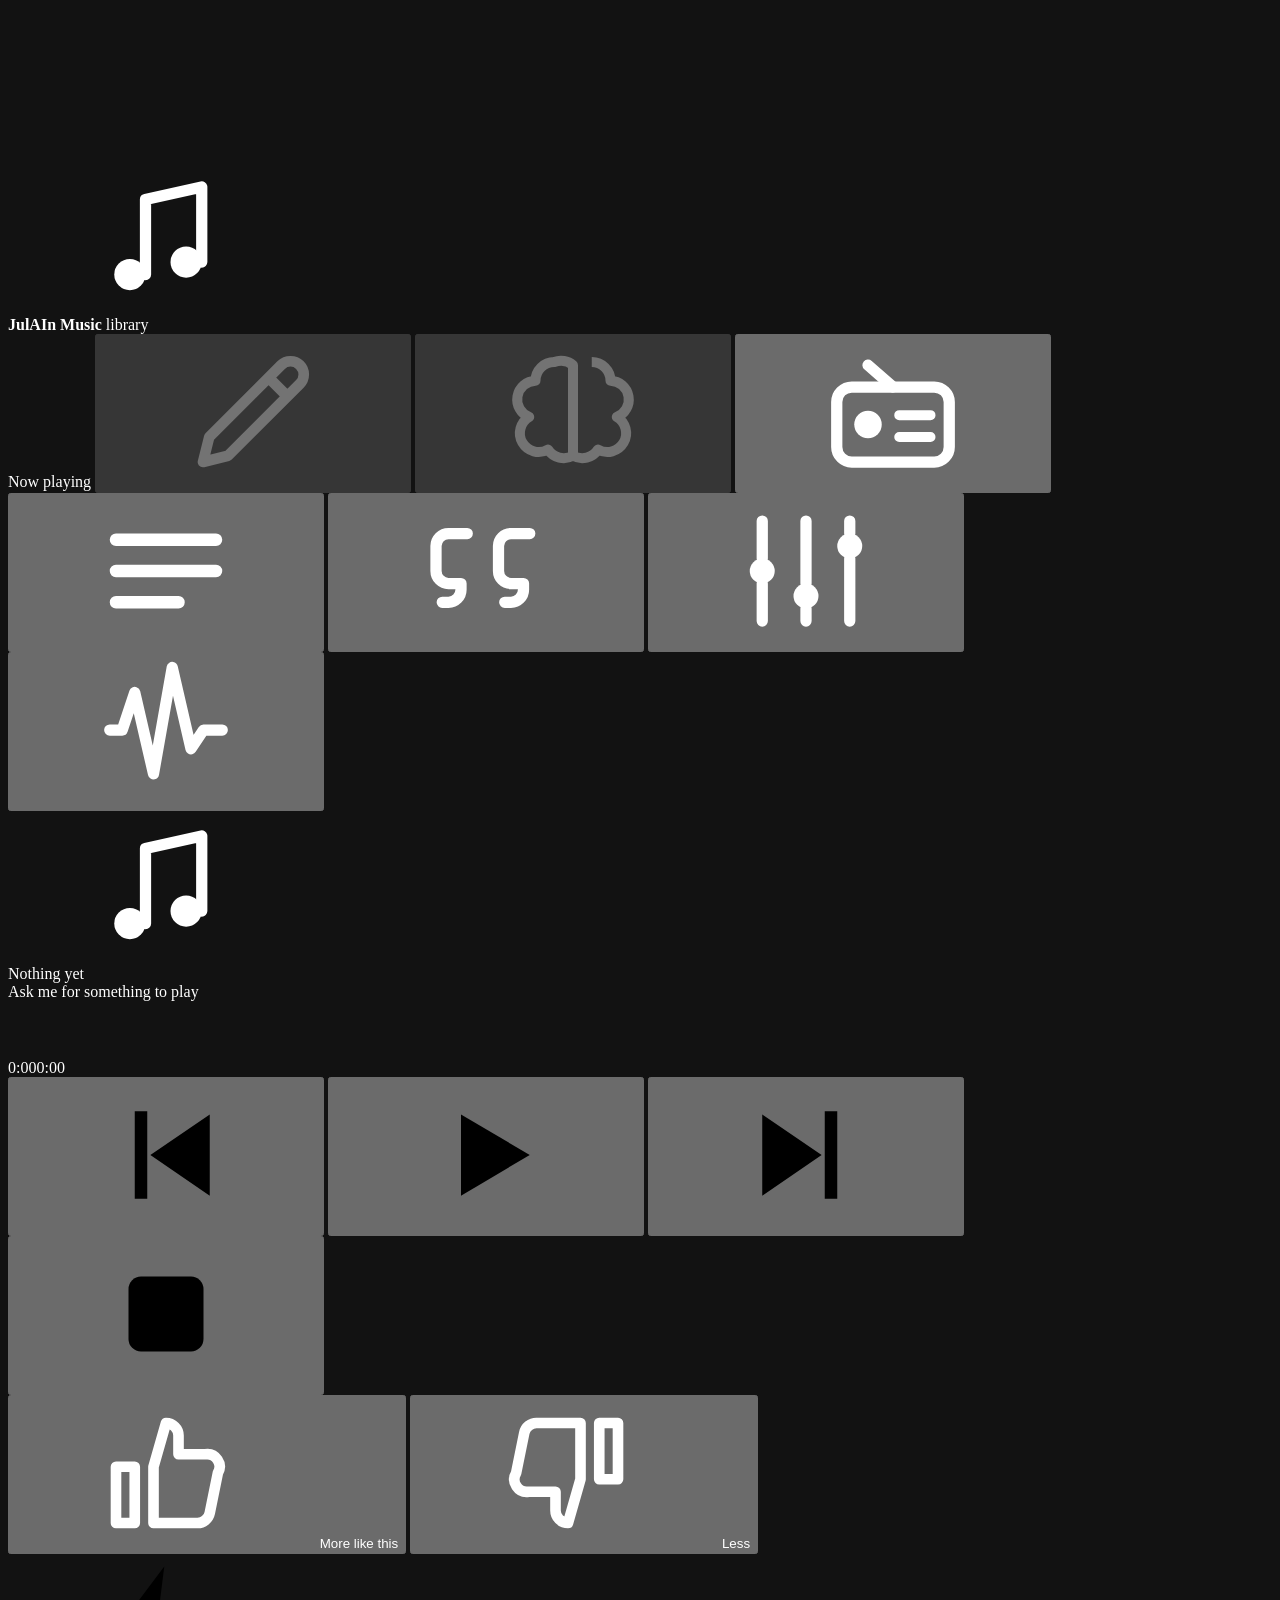
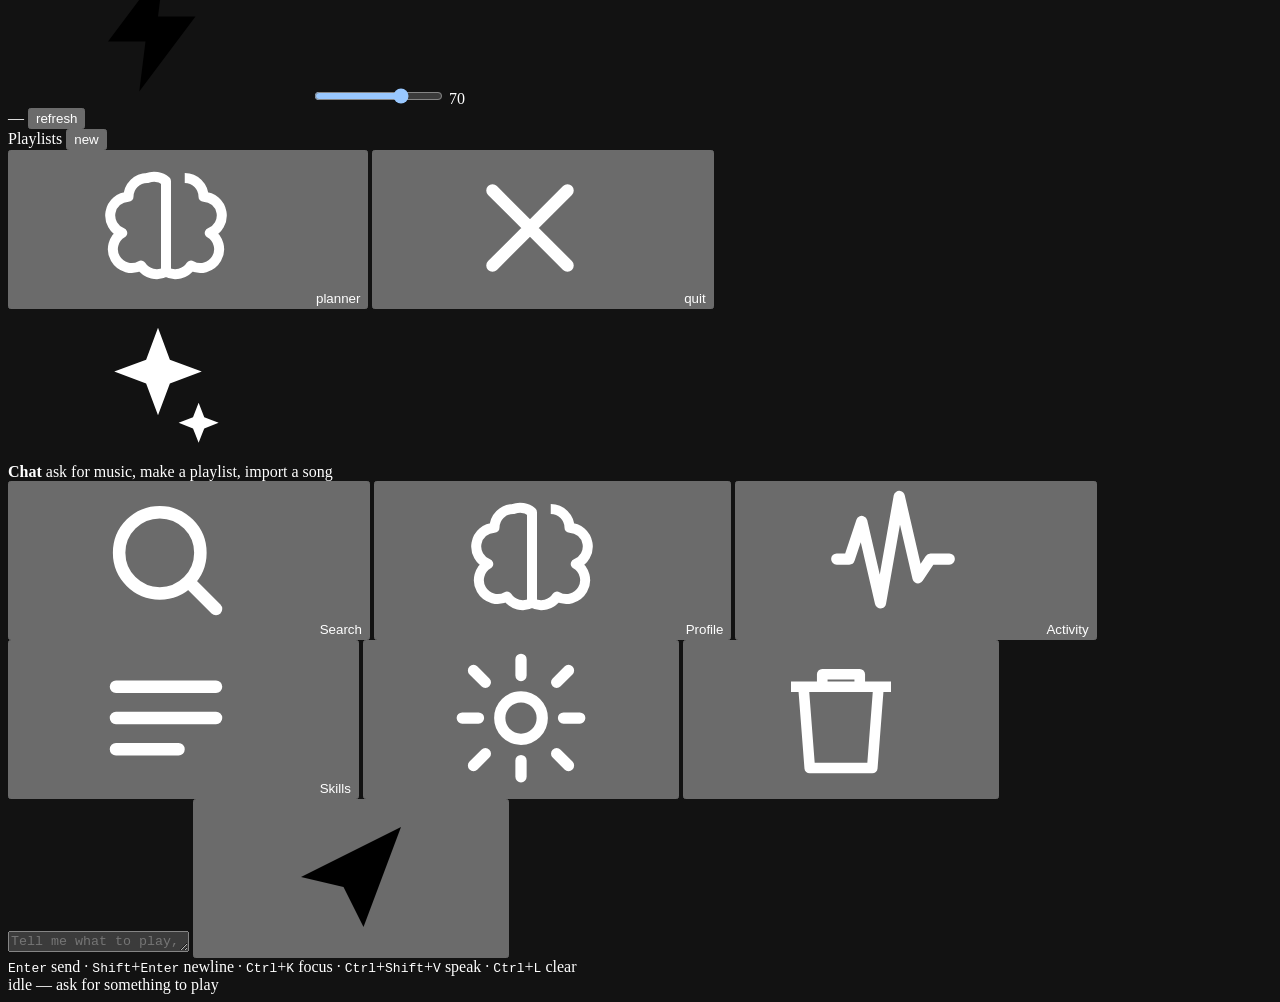
==== lib/chat/webui/index.html @ 4a029807 "JulAIn Music Player The AI-driven, psychoacoustic music player: offline NLU assistant, measured soun" ====
<!DOCTYPE html>
<html lang="en">
<head>
<meta charset="utf-8">
<meta name="viewport" content="width=device-width, initial-scale=1, viewport-fit=cover">
<meta name="chat-token" content="__TOKEN__">
<meta name="color-scheme" content="dark">
<meta name="theme-color" content="#0f1014">
<meta name="description" content="JulAIn Music Player — play, search and shape the music library.">
<title>JulAIn Music Player</title>
<link rel="manifest" href="/manifest.webmanifest?t=__TOKEN__">
<link rel="apple-touch-icon" href="/static/icon-180.png">
<meta name="apple-mobile-web-app-capable" content="yes">
<meta name="apple-mobile-web-app-title" content="JMP">
<meta name="apple-mobile-web-app-status-bar-style" content="black-translucent">
<link rel="stylesheet" href="/static/app.css">
<link rel="icon" href="data:image/svg+xml,%3Csvg xmlns='http://www.w3.org/2000/svg' viewBox='0 0 64 64'%3E%3Crect width='64' height='64' rx='14' fill='%230f1014'/%3E%3Cpath d='M26 44V22l18-4v20' fill='none' stroke='%23a78bfa' stroke-width='4' stroke-linecap='round' stroke-linejoin='round'/%3E%3Ccircle cx='22' cy='45' r='5' fill='%23a78bfa'/%3E%3Ccircle cx='40' cy='39' r='5' fill='%23a78bfa'/%3E%3C/svg%3E">
</head>
<body>

<svg class="sprite" aria-hidden="true" focusable="false">
  <symbol id="i-play" viewBox="0 0 24 24"><path d="M8 5.5v13l11-6.5z"/></symbol>
  <symbol id="i-pause" viewBox="0 0 24 24"><path d="M7 5h4v14H7zM13 5h4v14h-4z"/></symbol>
  <symbol id="i-stop" viewBox="0 0 24 24"><rect x="6" y="6" width="12" height="12" rx="2"/></symbol>
  <symbol id="i-prev" viewBox="0 0 24 24"><path d="M7 5h2v14H7zM19 5.5v13L9.5 12z"/></symbol>
  <symbol id="i-next" viewBox="0 0 24 24"><path d="M15 5h2v14h-2zM5 5.5v13L14.5 12z"/></symbol>
  <symbol id="i-search" viewBox="0 0 24 24"><circle cx="11" cy="11" r="6.5" fill="none" stroke="currentColor" stroke-width="2"/><path d="M16 16l4 4" fill="none" stroke="currentColor" stroke-width="2" stroke-linecap="round"/></symbol>
  <symbol id="i-send" viewBox="0 0 24 24"><path d="M4 12l16-8-6 16-3.2-6.4z"/></symbol>
  <symbol id="i-mic" viewBox="0 0 24 24"><rect x="9" y="3" width="6" height="11" rx="3" fill="none" stroke="currentColor" stroke-width="2"/><path d="M5.5 11a6.5 6.5 0 0 0 13 0M12 17.5V21M9 21h6" fill="none" stroke="currentColor" stroke-width="2" stroke-linecap="round"/></symbol>
  <symbol id="i-plus" viewBox="0 0 24 24"><path d="M12 5v14M5 12h14" fill="none" stroke="currentColor" stroke-width="2" stroke-linecap="round"/></symbol>
  <symbol id="i-import" viewBox="0 0 24 24"><path d="M12 3v11m0 0 4-4m-4 4-4-4M5 17v3h14v-3" fill="none" stroke="currentColor" stroke-width="2" stroke-linecap="round" stroke-linejoin="round"/></symbol>
  <symbol id="i-thumb-up" viewBox="0 0 24 24"><path d="M7 11v9H4v-9zM10 20h7a2 2 0 0 0 2-1.6l1.3-6.4A2 2 0 0 0 18.3 9H14V6a2 2 0 0 0-2-2l-2 7z" fill="none" stroke="currentColor" stroke-width="1.7" stroke-linejoin="round"/></symbol>
  <symbol id="i-thumb-down" viewBox="0 0 24 24"><path d="M17 13V4h3v9zM14 4H7a2 2 0 0 0-2 1.6L3.7 12A2 2 0 0 0 5.7 15H10v3a2 2 0 0 0 2 2l2-7z" fill="none" stroke="currentColor" stroke-width="1.7" stroke-linejoin="round"/></symbol>
  <symbol id="i-sparkle" viewBox="0 0 24 24"><path d="M12 3l1.9 5.1L19 10l-5.1 1.9L12 17l-1.9-5.1L5 10l5.1-1.9zM18.5 15l.9 2.3 2.3.9-2.3.9-.9 2.3-.9-2.3-2.3-.9 2.3-.9z" fill="currentColor"/></symbol>
  <symbol id="i-refresh" viewBox="0 0 24 24"><path d="M19.5 12a7.5 7.5 0 1 1-2.2-5.3M19.5 4v4h-4" fill="none" stroke="currentColor" stroke-width="2" stroke-linecap="round" stroke-linejoin="round"/></symbol>
  <symbol id="i-music" viewBox="0 0 24 24"><path d="M10 18V6l9-2v12" fill="none" stroke="currentColor" stroke-width="1.8" stroke-linecap="round" stroke-linejoin="round"/><circle cx="7.5" cy="18" r="2.5" fill="currentColor"/><circle cx="16.5" cy="16" r="2.5" fill="currentColor"/></symbol>
  <symbol id="i-list" viewBox="0 0 24 24"><path d="M4 7h16M4 12h16M4 17h10" fill="none" stroke="currentColor" stroke-width="2" stroke-linecap="round"/></symbol>
  <symbol id="i-bolt" viewBox="0 0 24 24"><path d="M13 2L4 14h6l-1 8 9-12h-6z"/></symbol>
  <symbol id="i-wave" viewBox="0 0 24 24"><path d="M3 12h2l2-6 3 13 3-17 3 13 2-3h3" fill="none" stroke="currentColor" stroke-width="1.8" stroke-linecap="round" stroke-linejoin="round"/></symbol>
  <symbol id="i-close" viewBox="0 0 24 24"><path d="M6 6l12 12M18 6L6 18" fill="none" stroke="currentColor" stroke-width="2" stroke-linecap="round"/></symbol>
  <symbol id="i-folder" viewBox="0 0 24 24"><path d="M3 7a2 2 0 0 1 2-2h4l2 2h8a2 2 0 0 1 2 2v8a2 2 0 0 1-2 2H5a2 2 0 0 1-2-2z" fill="none" stroke="currentColor" stroke-width="1.7"/></symbol>
  <symbol id="i-gear" viewBox="0 0 24 24"><circle cx="12" cy="12" r="3.4" fill="none" stroke="currentColor" stroke-width="1.8"/><path d="M12 2.6v2.6M12 18.8v2.6M4.4 4.4l1.9 1.9M17.7 17.7l1.9 1.9M2.6 12h2.6M18.8 12h2.6M4.4 19.6l1.9-1.9M17.7 6.3l1.9-1.9" fill="none" stroke="currentColor" stroke-width="1.8" stroke-linecap="round"/></symbol>
  <symbol id="i-sliders" viewBox="0 0 24 24"><path d="M5 4v6M5 14v6M12 4v10M12 18v2M19 4v2M19 10v10" fill="none" stroke="currentColor" stroke-width="1.8" stroke-linecap="round"/><circle cx="5" cy="12" r="2" fill="currentColor"/><circle cx="12" cy="16" r="2" fill="currentColor"/><circle cx="19" cy="8" r="2" fill="currentColor"/></symbol>
  <symbol id="i-brain" viewBox="0 0 24 24"><path d="M9 4a3 3 0 0 0-3 3 3 3 0 0 0-1 5.8A3 3 0 0 0 8 18a3 3 0 0 0 4 1V4.5A3 3 0 0 0 9 4zM15 4a3 3 0 0 1 3 3 3 3 0 0 1 1 5.8A3 3 0 0 1 16 18a3 3 0 0 1-4 1" fill="none" stroke="currentColor" stroke-width="1.6" stroke-linejoin="round"/></symbol>
  <symbol id="i-pencil" viewBox="0 0 24 24"><path d="M4 20l1-4L16.5 4.5a2 2 0 0 1 3 3L8 19zM14.5 6.5l3 3" fill="none" stroke="currentColor" stroke-width="1.7" stroke-linejoin="round"/></symbol>
  <symbol id="i-trash" viewBox="0 0 24 24"><path d="M4 7h16M9 7V5h6v2M6 7l1 13h10l1-13" fill="none" stroke="currentColor" stroke-width="1.7" stroke-linejoin="round"/></symbol>
  <symbol id="i-check" viewBox="0 0 24 24"><path d="M5 12.5l4.5 4.5L19 7" fill="none" stroke="currentColor" stroke-width="2.2" stroke-linecap="round" stroke-linejoin="round"/></symbol>
  <symbol id="i-radio" viewBox="0 0 24 24"><rect x="3" y="8" width="18" height="12" rx="2.4" fill="none" stroke="currentColor" stroke-width="1.8"/><path d="M8 4.5l4 3.5" fill="none" stroke="currentColor" stroke-width="1.8" stroke-linecap="round"/><circle cx="8" cy="14" r="2.2" fill="currentColor"/><path d="M13 12.5h5M13 16h5" fill="none" stroke="currentColor" stroke-width="1.6" stroke-linecap="round"/></symbol>
  <symbol id="i-lrc" viewBox="0 0 24 24"><path d="M6 3h8l5 5v13H6z" fill="none" stroke="currentColor" stroke-width="1.7" stroke-linejoin="round"/><path d="M14 3v5h5" fill="none" stroke="currentColor" stroke-width="1.7" stroke-linejoin="round"/><path d="M9 13h7M9 16.5h5" fill="none" stroke="currentColor" stroke-width="1.6" stroke-linecap="round"/></symbol>
  <symbol id="i-quote" viewBox="0 0 24 24"><path d="M9 6H6a2 2 0 0 0-2 2v4a2 2 0 0 0 2 2h2v1a2 2 0 0 1-2 2H5M19 6h-3a2 2 0 0 0-2 2v4a2 2 0 0 0 2 2h2v1a2 2 0 0 1-2 2h-1" fill="none" stroke="currentColor" stroke-width="1.8" stroke-linecap="round" stroke-linejoin="round"/></symbol>
</svg>

<div class="app" id="app">

  <!-- ------------------------------------------------------------------ -->
  <aside class="sidebar">

    <div class="brand">
      <div class="brand-mark"><svg><use href="#i-music"/></svg></div>
      <div class="brand-text">
        <strong>JulAIn Music</strong>
        <span id="brand-root">library</span>
      </div>
    </div>

    <section class="now" id="now">
      <div class="section-head">
        <span class="label">Now playing</span>
        <span class="section-actions">
          <button class="icon-btn tiny" id="np-tags" type="button" disabled title="Edit the tags and artwork of this track"><svg><use href="#i-pencil"/></svg></button>
          <button class="icon-btn tiny" id="np-facts" type="button" disabled title="Sound properties of this track: net diagram, 12 axes, 31 measurements"><svg><use href="#i-brain"/></svg></button>
          <button class="icon-btn tiny" id="radio-toggle" type="button" aria-pressed="false" title="Radio mode: keep playing tracks that sound like this one"><svg><use href="#i-radio"/></svg></button>
          <button class="icon-btn tiny" id="queue-toggle" type="button" title="Show what plays next: the queue with jump and remove"><svg><use href="#i-list"/></svg></button>
          <button class="icon-btn tiny" id="lyrics-toggle" type="button" title="Show the lyrics of the current song, line by line"><svg><use href="#i-quote"/></svg></button>
          <button class="icon-btn tiny" id="viz-style" title="Visualizer style: bars — click to cycle"><svg><use href="#i-sliders"/></svg></button>
          <button class="icon-btn tiny" id="viz-toggle" title="Turn the visualizer on or off"><svg><use href="#i-wave"/></svg></button>
          <span class="dot" id="np-dot"></span>
        </span>
      </div>

      <div class="np-top">
        <div class="np-cover" id="np-cover"><svg><use href="#i-music"/></svg></div>
        <div class="np-meta">
          <div class="np-title" id="np-title">Nothing yet</div>
          <div class="np-artist" id="np-artist">Ask me for something to play</div>
        </div>
      </div>

      <div class="np-visual">
        <canvas class="np-wave" id="np-wave" height="54" aria-label="Live waveform of the current track"></canvas>
      </div>

      <div class="resume-row" id="np-resume" hidden>
        <button class="resume-play" id="np-resume-play" type="button"
                title="Put the last queue back and jump to where it stopped">
          <svg><use href="#i-play"/></svg>
          <span class="resume-text">
            <span class="resume-label">Continue where you left off</span>
            <span class="resume-what" id="np-resume-what"></span>
          </span>
        </button>
        <button class="icon-btn tiny" id="np-resume-forget" type="button"
                title="Forget that session"><svg><use href="#i-trash"/></svg></button>
      </div>

      <div class="progress" id="np-progress" title="Click to seek">
        <div class="bar" id="np-bar"></div>
      </div>
      <div class="times"><span id="np-time">0:00</span><span id="np-total">0:00</span></div>

      <div class="transport">
        <button class="icon-btn" data-action="prev" title="Previous"><svg><use href="#i-prev"/></svg></button>
        <button class="icon-btn primary" data-action="toggle" id="np-toggle" title="Play / pause"><svg><use href="#i-play"/></svg></button>
        <button class="icon-btn" data-action="next" title="Next"><svg><use href="#i-next"/></svg></button>
        <button class="icon-btn" data-action="stop" title="Stop"><svg><use href="#i-stop"/></svg></button>
      </div>

      <div class="feedback">
        <button class="chip-mini" data-feedback="like"><svg><use href="#i-thumb-up"/></svg> More like this</button>
        <button class="chip-mini" data-feedback="dislike"><svg><use href="#i-thumb-down"/></svg> Less</button>
      </div>

      <div class="volume">
        <svg><use href="#i-bolt"/></svg>
        <input type="range" id="volume" min="0" max="100" value="70" aria-label="Volume">
        <span id="volume-label">70</span>
      </div>
    </section>

    <div class="statsline">
      <span id="stats">—</span>
      <button class="link" id="index-chip" hidden
              title="The library index is being rebuilt — click for the details">indexing…</button>
      <button class="link" id="reload-library" title="Re-read the inventory">refresh</button>
    </div>

    <section class="panel lyrics-panel" id="panel-lyrics" hidden>
      <div class="section-head">
        <span class="label">Lyrics</span>
        <span class="section-actions">
          <span class="lyrics-meta" id="lyrics-meta"></span>
          <button class="lyrics-nudge" id="lyrics-earlier" type="button"
                  title="The lines come too late: show them half a second earlier">−0.5 s</button>
          <button class="lyrics-nudge" id="lyrics-later" type="button"
                  title="The lines come too early: show them half a second later">+0.5 s</button>
          <button class="icon-btn tiny" id="lyrics-export" type="button"
                  title="Write these timed lyrics next to the song as an .lrc file for other players"><svg><use href="#i-lrc"/></svg></button>
          <button class="icon-btn tiny" id="lyrics-transcribe" type="button"
                  title="Transcribe this song locally (Whisper on this machine)"><svg><use href="#i-sparkle"/></svg></button>
          <button class="icon-btn tiny" id="lyrics-next" type="button"
                  title="Transcribe the next 25 songs that have no lyrics yet (the footer chip runs the whole library)"><svg><use href="#i-plus"/></svg></button>
        </span>
      </div>
      <div class="lyrics-lines" id="lyrics-lines"></div>
    </section>

    <section class="panel queue-panel" id="panel-queue" hidden>
      <div class="section-head">
        <span class="label">Up next</span>
        <span class="section-actions">
          <span class="queue-meta" id="queue-meta"></span>
          <button class="icon-btn tiny" id="queue-refresh" type="button"
                  title="Read the queue again"><svg><use href="#i-sparkle"/></svg></button>
        </span>
      </div>
      <div class="queue-own" id="queue-own" hidden>
        <span class="queue-own-name" id="queue-own-name"></span>
        <span class="section-actions">
          <form class="queue-own-form" id="queue-own-form" hidden>
            <input type="text" id="queue-own-input" maxlength="60"
                   placeholder="Playlist name" />
            <button type="submit" class="chip" id="queue-own-keep">Keep</button>
          </form>
          <button class="chip" id="queue-own-save" type="button"
                  title="Keep this ad-hoc queue as a playlist">Save</button>
          <button class="chip" id="queue-own-discard" type="button"
                  title="Remove this ad-hoc queue (the music stays)">Remove</button>
        </span>
      </div>
      <ol class="queue-list" id="queue-list"></ol>
    </section>

    <section class="panel grow" id="panel-playlists">
      <div class="section-head">
        <span class="label">Playlists</span>
        <button class="link" id="new-playlist" title="Create a playlist in the chat">new</button>
      </div>
      <div class="playlist-list" id="playlist-list"></div>
    </section>

    <div class="sidebar-foot">
      <button class="ghost-btn" id="planner-toggle" title="Switch the optional language model">
        <svg><use href="#i-brain"/></svg><span id="planner-label">planner</span>
      </button>
      <button class="ghost-btn" id="quit-btn" title="Stop the local server">
        <svg><use href="#i-close"/></svg> quit
      </button>
    </div>
  </aside>

  <!-- ------------------------------------------------------------------ -->
  <main class="main">

    <header class="topbar">
      <div class="topbar-title">
        <svg><use href="#i-sparkle"/></svg>
        <div>
          <strong>Chat</strong>
          <span id="topbar-sub">ask for music, make a playlist, import a song</span>
        </div>
      </div>
      <div class="topbar-actions">
        <button class="btn" id="btn-search" title="Search the library (Ctrl+F)"><svg><use href="#i-search"/></svg> Search</button>
        <button class="btn" id="btn-psycho" title="Show the properties of the current song as a net diagram"><svg><use href="#i-brain"/></svg> Profile</button>
        <button class="btn" id="btn-activity"><svg><use href="#i-wave"/></svg> Activity</button>
        <button class="btn" id="btn-import" hidden title="Import audio from the optional import module"><svg><use href="#i-import"/></svg> Import</button>
        <button class="btn" id="btn-skills"><svg><use href="#i-list"/></svg> Skills</button>
        <button class="btn icon" id="btn-settings" title="Settings: music folder, sound profile, visualizer"><svg><use href="#i-gear"/></svg></button>
        <button class="btn icon" id="btn-clear" title="Clear the conversation"><svg><use href="#i-trash"/></svg></button>
      </div>
    </header>

    <div class="conn-banner" id="conn-banner" role="status" hidden></div>

    <div class="transcript-wrap">
      <div class="transcript" id="transcript" aria-live="polite"></div>
      <div class="scroll-bottom" id="scroll-bottom" hidden>↓ new messages</div>
    </div>

    <div class="composer-wrap">
      <div class="chips" id="chips"></div>
      <form class="composer" id="composer" autocomplete="off">
        <textarea id="prompt" rows="1" placeholder="Tell me what to play, or ask for a playlist…"
                  aria-label="Message"></textarea>
        <button type="button" class="send mic" id="btn-voice"
                title="Speak a request (Ctrl+Shift+V) — transcribed locally"
                aria-label="Voice input" hidden>
          <svg><use href="#i-mic"/></svg>
        </button>
        <button type="submit" class="send" id="send" title="Send (Enter)">
          <svg><use href="#i-send"/></svg>
        </button>
      </form>
      <div class="hint"><kbd>Enter</kbd> send · <kbd>Shift</kbd>+<kbd>Enter</kbd> newline · <kbd>Ctrl</kbd>+<kbd>K</kbd> focus · <kbd>Ctrl</kbd>+<kbd>Shift</kbd>+<kbd>V</kbd> speak · <kbd>Ctrl</kbd>+<kbd>L</kbd> clear</div>
    </div>

    <footer class="statusbar">
      <span class="status-left" id="status-line">idle — ask for something to play</span>
      <span class="status-right"><span class="work" id="work"></span><span id="status-meta"></span></span>
    </footer>
  </main>
</div>

<!-- -------------------------------------------------------------------- -->
<div class="overlay" id="modal" hidden>
  <div class="modal" role="dialog" aria-modal="true" aria-labelledby="modal-title">
    <header class="modal-head">
      <h2 id="modal-title">Import audio</h2>
      <button class="icon-btn" id="modal-close" title="Close"><svg><use href="#i-close"/></svg></button>
    </header>
    <div class="modal-body" id="modal-body"></div>
  </div>
</div>

<div class="toasts" id="toasts"></div>

<script src="/static/app.js"></script>
</body>
</html>
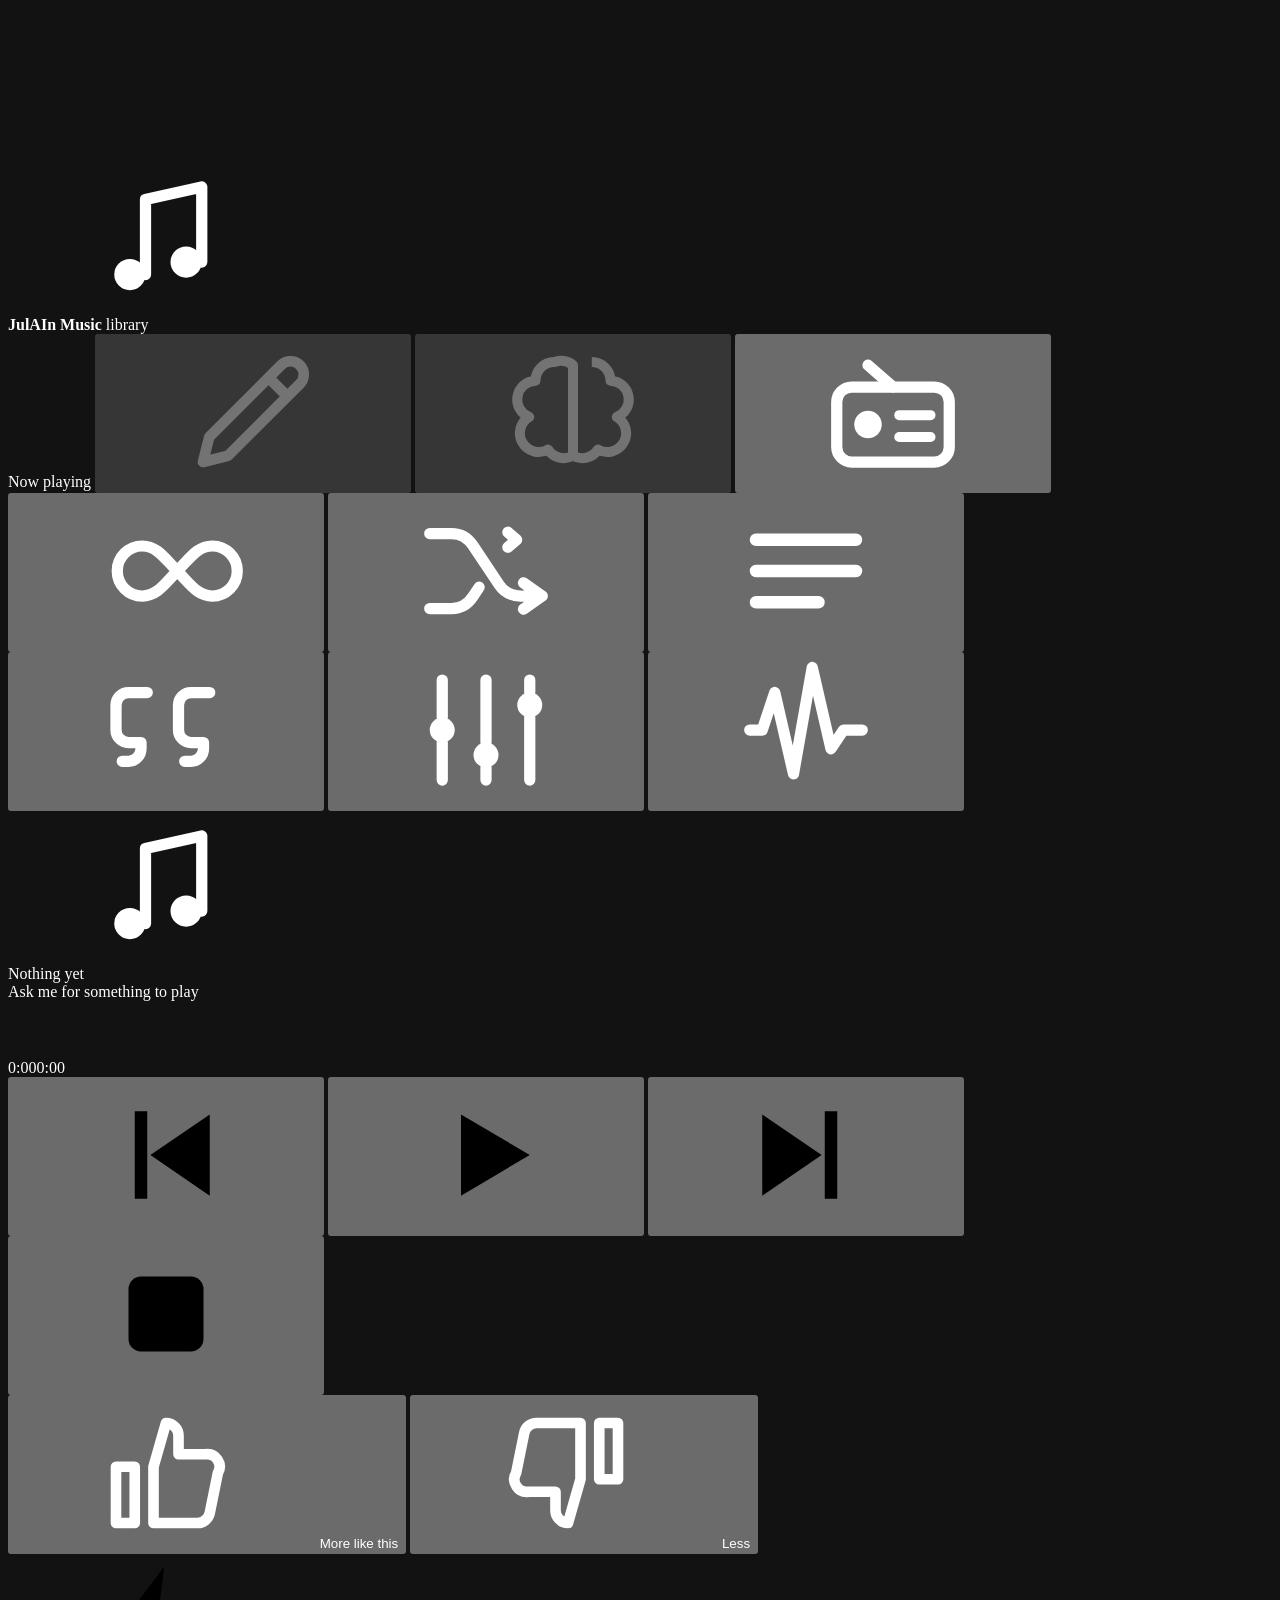
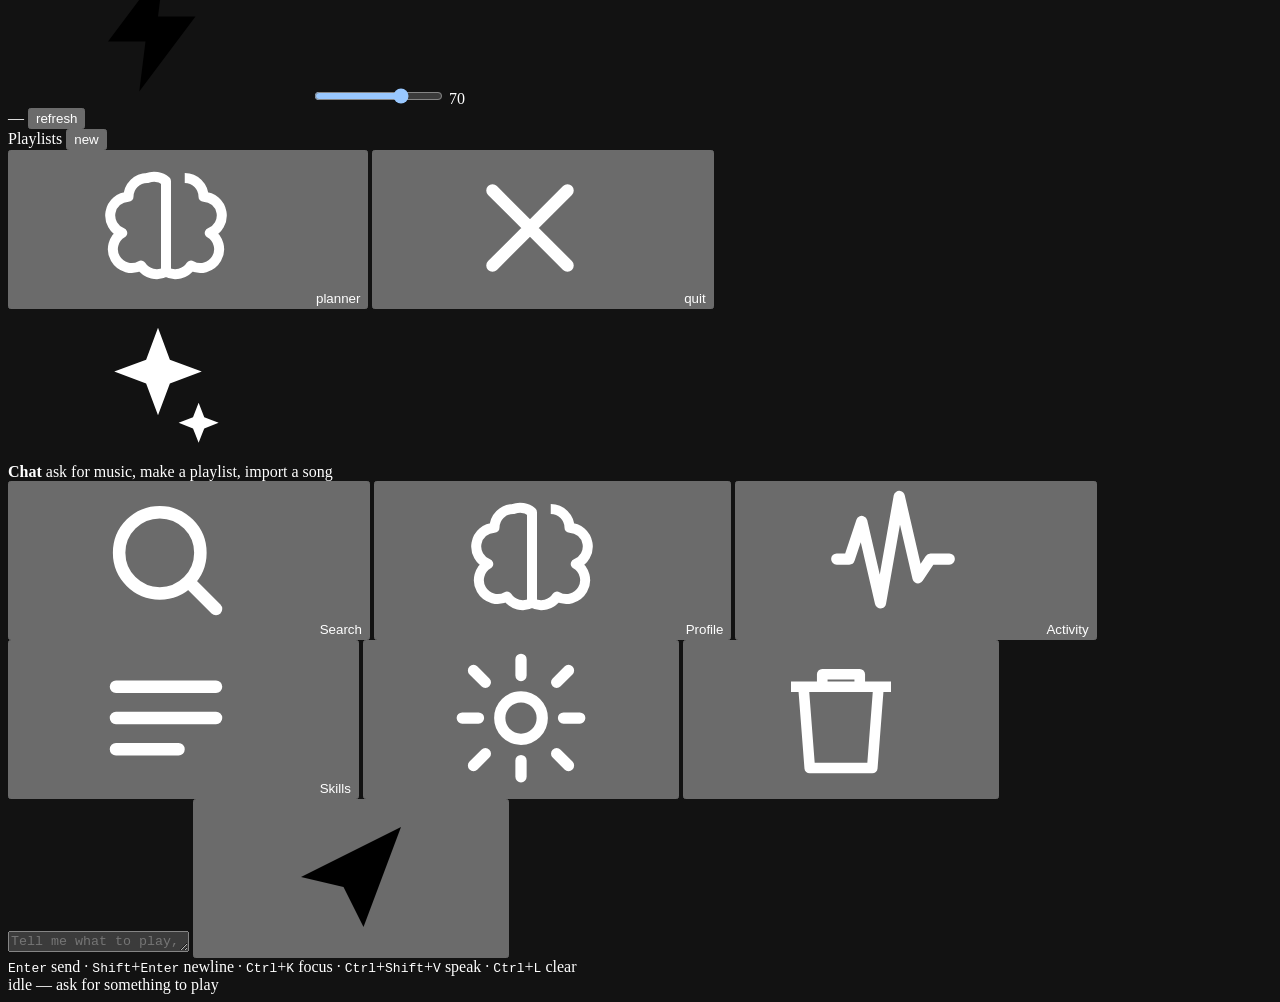
==== commit b0bfd502: "Add endless mode and shuffle mode; fix float transport formatting - endless.py: a queue that grows f" ====
--- a/lib/chat/webui/index.html
+++ b/lib/chat/webui/index.html
@@ -46,6 +46,8 @@
   <symbol id="i-trash" viewBox="0 0 24 24"><path d="M4 7h16M9 7V5h6v2M6 7l1 13h10l1-13" fill="none" stroke="currentColor" stroke-width="1.7" stroke-linejoin="round"/></symbol>
   <symbol id="i-check" viewBox="0 0 24 24"><path d="M5 12.5l4.5 4.5L19 7" fill="none" stroke="currentColor" stroke-width="2.2" stroke-linecap="round" stroke-linejoin="round"/></symbol>
   <symbol id="i-radio" viewBox="0 0 24 24"><rect x="3" y="8" width="18" height="12" rx="2.4" fill="none" stroke="currentColor" stroke-width="1.8"/><path d="M8 4.5l4 3.5" fill="none" stroke="currentColor" stroke-width="1.8" stroke-linecap="round"/><circle cx="8" cy="14" r="2.2" fill="currentColor"/><path d="M13 12.5h5M13 16h5" fill="none" stroke="currentColor" stroke-width="1.6" stroke-linecap="round"/></symbol>
+  <symbol id="i-shuffle" viewBox="0 0 24 24"><path d="M3 6h3.5c1.4 0 2.6.7 3.4 1.9l4.2 6.3c.8 1.2 2 1.8 3.4 1.8H21M3 18h3.5c1.4 0 2.6-.7 3.4-1.9l1-1.5M15.5 5.8l1.4 1.2-1.4 1.2M18 13.9l3 2.1-3 2.1" fill="none" stroke="currentColor" stroke-width="1.8" stroke-linecap="round" stroke-linejoin="round"/></symbol>
+  <symbol id="i-endless" viewBox="0 0 24 24"><path d="M8.2 8a4 4 0 1 0 0 8c2.4 0 3.6-2 5.6-4s3.2-4 5.6-4a4 4 0 1 1 0 8c-2.4 0-3.6-2-5.6-4S10.6 8 8.2 8z" fill="none" stroke="currentColor" stroke-width="1.8" stroke-linecap="round"/></symbol>
   <symbol id="i-lrc" viewBox="0 0 24 24"><path d="M6 3h8l5 5v13H6z" fill="none" stroke="currentColor" stroke-width="1.7" stroke-linejoin="round"/><path d="M14 3v5h5" fill="none" stroke="currentColor" stroke-width="1.7" stroke-linejoin="round"/><path d="M9 13h7M9 16.5h5" fill="none" stroke="currentColor" stroke-width="1.6" stroke-linecap="round"/></symbol>
   <symbol id="i-quote" viewBox="0 0 24 24"><path d="M9 6H6a2 2 0 0 0-2 2v4a2 2 0 0 0 2 2h2v1a2 2 0 0 1-2 2H5M19 6h-3a2 2 0 0 0-2 2v4a2 2 0 0 0 2 2h2v1a2 2 0 0 1-2 2h-1" fill="none" stroke="currentColor" stroke-width="1.8" stroke-linecap="round" stroke-linejoin="round"/></symbol>
 </svg>
@@ -70,6 +72,8 @@
           <button class="icon-btn tiny" id="np-tags" type="button" disabled title="Edit the tags and artwork of this track"><svg><use href="#i-pencil"/></svg></button>
           <button class="icon-btn tiny" id="np-facts" type="button" disabled title="Sound properties of this track: net diagram, 12 axes, 31 measurements"><svg><use href="#i-brain"/></svg></button>
           <button class="icon-btn tiny" id="radio-toggle" type="button" aria-pressed="false" title="Radio mode: keep playing tracks that sound like this one"><svg><use href="#i-radio"/></svg></button>
+          <button class="icon-btn tiny" id="endless-toggle" type="button" aria-pressed="false" title="Endless mode: keep adding music that fits the song that just played, and repeat when nothing fits"><svg><use href="#i-endless"/></svg></button>
+          <button class="icon-btn tiny" id="shuffle-toggle" type="button" aria-pressed="false" title="Shuffle mode: start playlists in random order"><svg><use href="#i-shuffle"/></svg></button>
           <button class="icon-btn tiny" id="queue-toggle" type="button" title="Show what plays next: the queue with jump and remove"><svg><use href="#i-list"/></svg></button>
           <button class="icon-btn tiny" id="lyrics-toggle" type="button" title="Show the lyrics of the current song, line by line"><svg><use href="#i-quote"/></svg></button>
           <button class="icon-btn tiny" id="viz-style" title="Visualizer style: bars — click to cycle"><svg><use href="#i-sliders"/></svg></button>
@@ -138,7 +142,6 @@
       <div class="section-head">
         <span class="label">Lyrics</span>
         <span class="section-actions">
-          <span class="lyrics-meta" id="lyrics-meta"></span>
           <button class="lyrics-nudge" id="lyrics-earlier" type="button"
                   title="The lines come too late: show them half a second earlier">−0.5 s</button>
           <button class="lyrics-nudge" id="lyrics-later" type="button"
@@ -151,6 +154,7 @@
                   title="Transcribe the next 25 songs that have no lyrics yet (the footer chip runs the whole library)"><svg><use href="#i-plus"/></svg></button>
         </span>
       </div>
+      <div class="lyrics-meta" id="lyrics-meta"></div>
       <div class="lyrics-lines" id="lyrics-lines"></div>
     </section>
 
